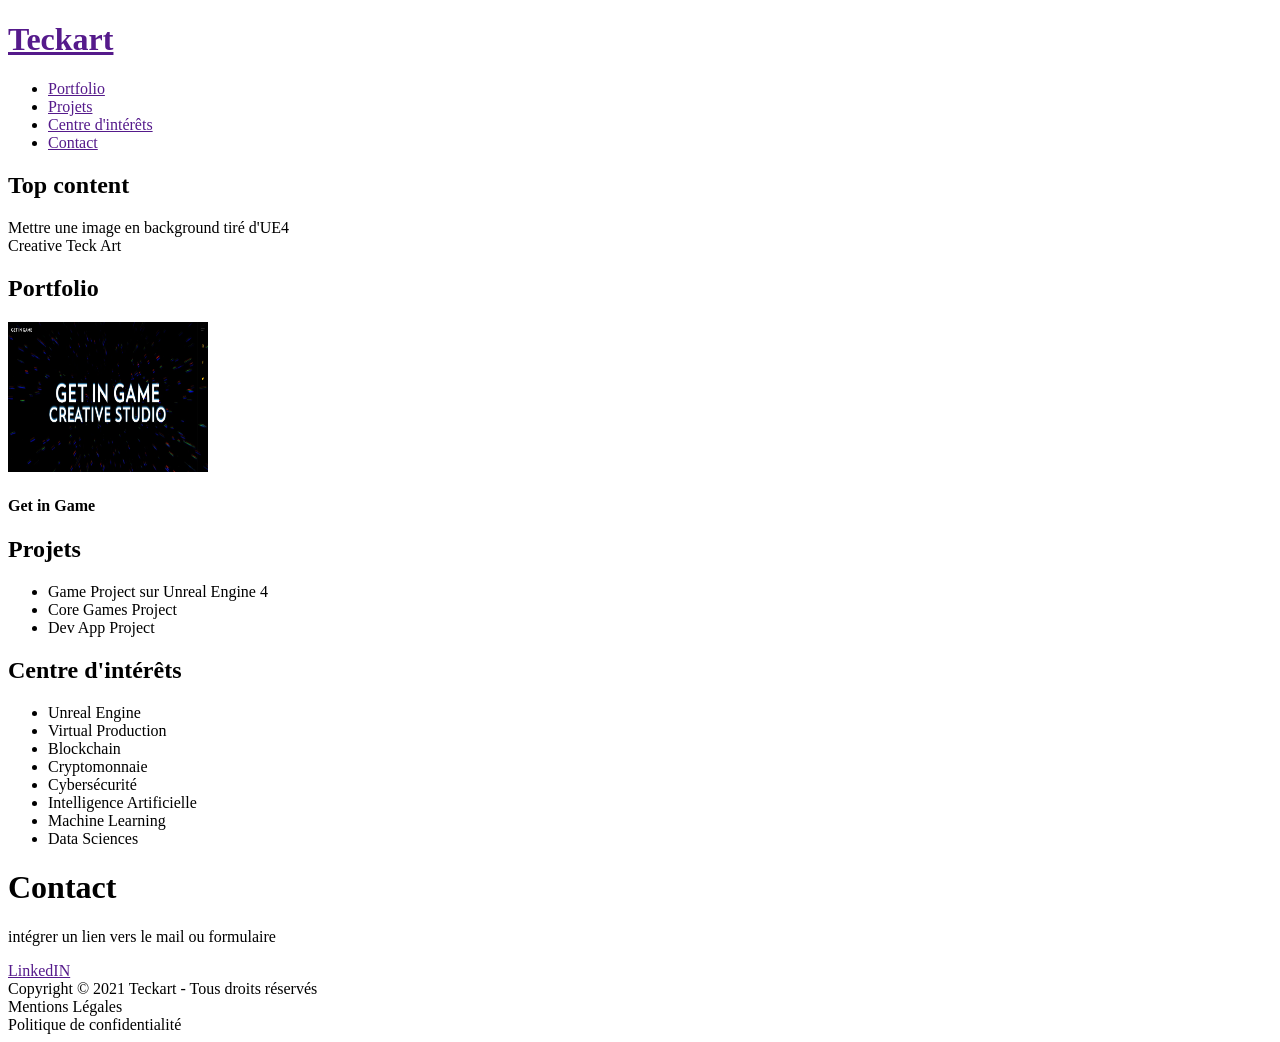
==== public/index.html @ 4302334b "first commit HTML" ====
<!DOCTYPE html>
<html lang="en">
<head>
    <meta charset="UTF-8">
    <meta http-equiv="X-UA-Compatible" content="IE=edge">
    <meta name="viewport" content="width=device-width, initial-scale=1.0">
    <link rel="stylesheet" type="text/css" href="/src/styles.css">
    <title>Teckart</title>
</head>

<body>
    <header>
        <div id="logo"> 
            <h1><a href="">Teckart</a></h1> 
        </div>

        <nav class="menu">
            <ul>
                <li><a href="">Portfolio</a></li>
                <li><a href="">Projets</a></li>
                <li><a href="">Centre d'intérêts</a></li>
                <li><a href="">Contact</a></li>
            </ul>
        </nav>
    </header>

    <div class="container">
        <section class="top-content">
            <h1>Top content</h1>
            <p>Mettre une image en background tiré d'UE4 <br> Creative Teck Art </p>
        </section>

        <section class="portfolio">
            <h1>Portfolio</h1>

            <div class="getingame">
                <a href="https://getingame.com" target="blank"><img src="/public/images/gig-screenshot.jpg" width=200px height= 150px alt="Screen Get in Game"></a>
                <h4>Get in Game</h4>
            </div>
        </section>
        
        <section class="project">
            <h1>Projets</h1>

            <ul>
                <li>Game Project sur Unreal Engine 4</li>
                <li>Core Games Project</li>
                <li>Dev App Project</li>
            </ul>
        </section>
        
        <section class="hobbies">
            <h1>Centre d'intérêts</h1>

            <ul>
                <li>Unreal Engine</li>
                <li>Virtual Production</li>
                <li>Blockchain</li>
                <li>Cryptomonnaie</li>
                <li>Cybersécurité</li>
                <li>Intelligence Artificielle</li>
                <li>Machine Learning</li>
                <li>Data Sciences</li>
            </ul>
        </section>
    </div>

    <footer>

        <div class="contact">
            <h1>Contact</h1>
            <p>intégrer un lien vers le mail ou formulaire</p>
        </div>
        <div class="socialMedia">
            <a href="">LinkedIN</a>
        </div>

        <div class="copyright">Copyright © 2021 Teckart - Tous droits réservés</div>
        <div class="mention">Mentions Légales</div>
        <div class="confidence">Politique de confidentialité</div>
    </footer>
</body>
</html>
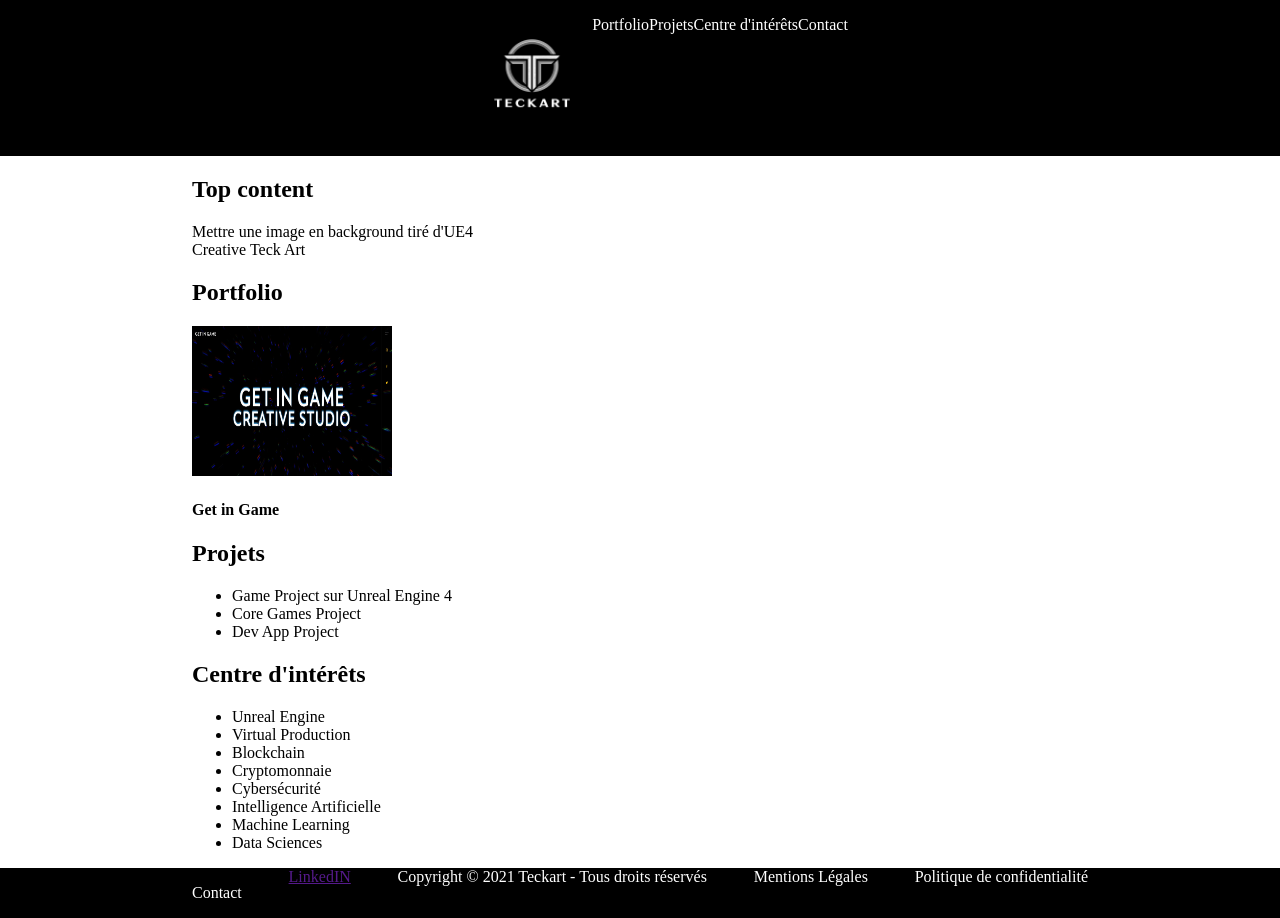
==== commit 9294f7a0: "CSS" ====
--- a/public/index.html
+++ b/public/index.html
@@ -10,16 +10,13 @@
 
 <body>
     <header>
-        <div id="logo"> 
-            <h1><a href="">Teckart</a></h1> 
-        </div>
-
-        <nav class="menu">
+        <nav>
             <ul>
-                <li><a href="">Portfolio</a></li>
-                <li><a href="">Projets</a></li>
-                <li><a href="">Centre d'intérêts</a></li>
-                <li><a href="">Contact</a></li>
+                <li><a href="#"><img src="/public/images/logo/Logo-blanc.png" width="120" alt="Logo-noir"></a></li>
+                <li><a href="#">Portfolio</a></li>
+                <li><a href="#">Projets</a></li>
+                <li><a href="#">Centre d'intérêts</a></li>
+                <li><a href="#">Contact</a></li>
             </ul>
         </nav>
     </header>
@@ -34,7 +31,7 @@
             <h1>Portfolio</h1>
 
             <div class="getingame">
-                <a href="https://getingame.com" target="blank"><img src="/public/images/gig-screenshot.jpg" width=200px height= 150px alt="Screen Get in Game"></a>
+                <a href="https://getingame.com" target="blank"><img src="/public/images/portfolio/gig-screenshot.jpg" width=200px height= 150px alt="Screen Get in Game"></a>
                 <h4>Get in Game</h4>
             </div>
         </section>
@@ -68,8 +65,7 @@
     <footer>
 
         <div class="contact">
-            <h1>Contact</h1>
-            <p>intégrer un lien vers le mail ou formulaire</p>
+            <p>Contact</p>
         </div>
         <div class="socialMedia">
             <a href="">LinkedIN</a>
--- a/src/styles.css
+++ b/src/styles.css
@@ -0,0 +1,48 @@
+body{
+    background-color : black;
+    margin: 0;
+    height : 100vh;
+    width : 100%;
+}
+
+/*** header ***/
+
+header{
+    display : flex;
+    padding: 0 15% 0 15%;
+    color : white;
+    height: auto;
+    width: auto;
+    justify-content:center;
+    align-items:stretch;
+}
+
+/*** navigation ***/
+
+nav ul {
+    list-style-type : none;
+    display: flex; 
+    justify-content : space-between;
+ }
+
+nav a {
+    color : white;
+    text-decoration: none;
+
+}
+.container{
+    background-color : white;
+    padding: 0 15% 0 15%;
+
+    overflow : hidden;
+}
+
+/*** footer ***/
+
+footer{
+    display: flex;
+    color : white;
+    padding: 0 15% 0 15%;
+    justify-content:space-between;
+    align-items:stretch;
+}
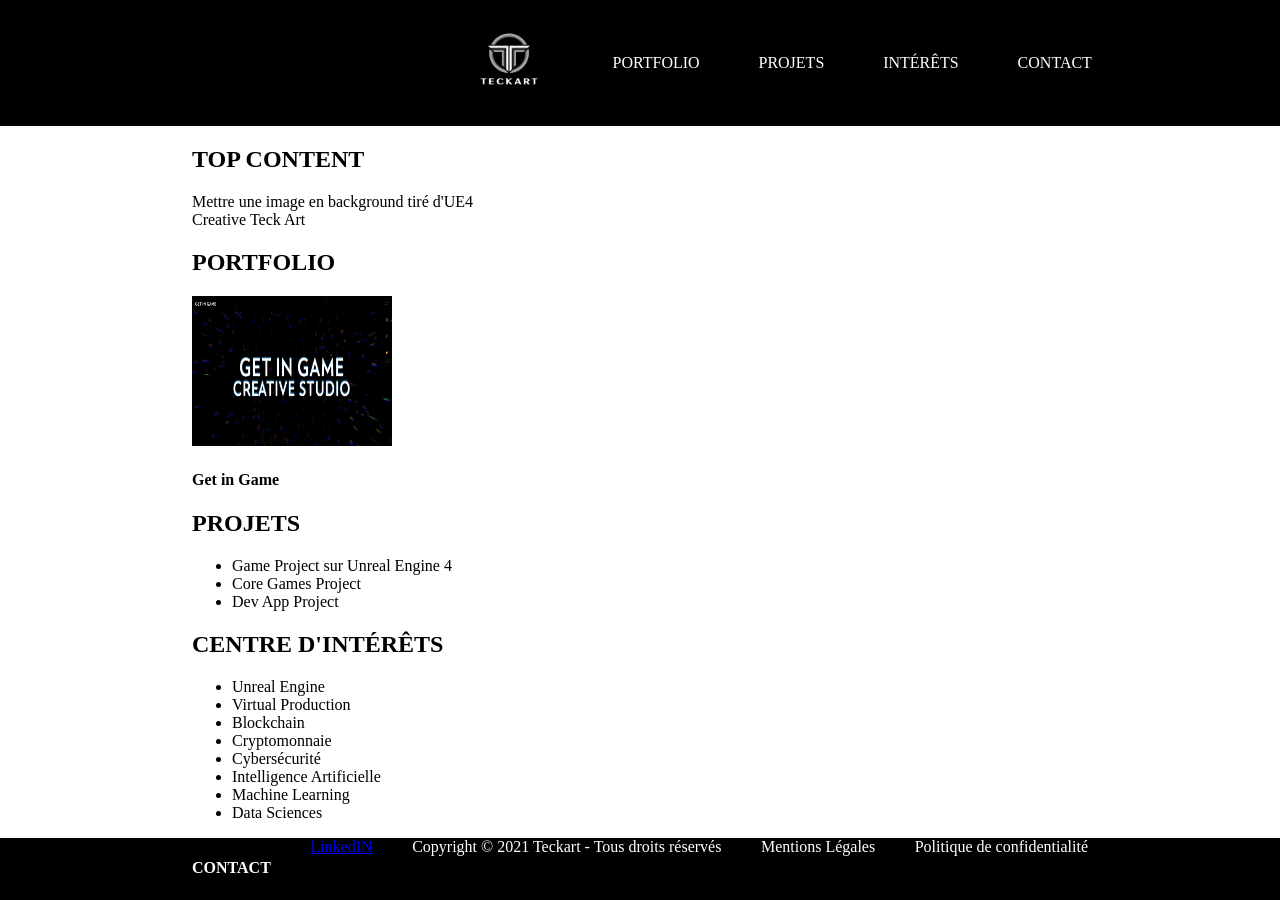
==== commit bcbad36b: "CSS 1.2" ====
--- a/public/index.html
+++ b/public/index.html
@@ -1,79 +1,81 @@
 <!DOCTYPE html>
 <html lang="en">
-<head>
-    <meta charset="UTF-8">
-    <meta http-equiv="X-UA-Compatible" content="IE=edge">
-    <meta name="viewport" content="width=device-width, initial-scale=1.0">
-    <link rel="stylesheet" type="text/css" href="/src/styles.css">
-    <title>Teckart</title>
-</head>
+    <head>
+        <meta charset="UTF-8">
+        <meta http-equiv="X-UA-Compatible" content="IE=edge">
+        <meta name="viewport" content="width=device-width, initial-scale=1.0">
+        <link rel="stylesheet" type="text/css" href="/src/styles.css">
+        <title>Teckart</title>
+    </head>
 
-<body>
-    <header>
-        <nav>
-            <ul>
-                <li><a href="#"><img src="/public/images/logo/Logo-blanc.png" width="120" alt="Logo-noir"></a></li>
-                <li><a href="#">Portfolio</a></li>
-                <li><a href="#">Projets</a></li>
-                <li><a href="#">Centre d'intérêts</a></li>
-                <li><a href="#">Contact</a></li>
-            </ul>
-        </nav>
-    </header>
+    <body>
+        <div id="main-wrapper">
+            <header>
+                <nav>
+                    <ul>
+                        <li><a href="#"><img src="/public/images/logo/Logo-blanc.png" alt="Logo-noir"></a></li>
+                        <li><a href="#">Portfolio</a></li>
+                        <li><a href="#">Projets</a></li>
+                        <li><a href="#">Intérêts</a></li>
+                        <li><a href="#">Contact</a></li>
+                    </ul>
+                </nav>
+            </header>
 
-    <div class="container">
-        <section class="top-content">
-            <h1>Top content</h1>
-            <p>Mettre une image en background tiré d'UE4 <br> Creative Teck Art </p>
-        </section>
 
-        <section class="portfolio">
-            <h1>Portfolio</h1>
+            <div id="container">
+                <section class="top-content">
+                    <h1>Top content</h1>
+                    <p>Mettre une image en background tiré d'UE4 <br> Creative Teck Art </p>
+                </section>
 
-            <div class="getingame">
-                <a href="https://getingame.com" target="blank"><img src="/public/images/portfolio/gig-screenshot.jpg" width=200px height= 150px alt="Screen Get in Game"></a>
-                <h4>Get in Game</h4>
+                <section class="portfolio">
+                    <h1>Portfolio</h1>
+
+                    <div class="getingame">
+                        <a href="https://getingame.com" target="blank"><img src="/public/images/portfolio/gig-screenshot.jpg" width=200px height= 150px alt="Screen Get in Game"></a>
+                        <h4>Get in Game</h4>
+                    </div>
+                </section>
+                
+                <section class="project">
+                    <h1>Projets</h1>
+
+                    <ul>
+                        <li>Game Project sur Unreal Engine 4</li>
+                        <li>Core Games Project</li>
+                        <li>Dev App Project</li>
+                    </ul>
+                </section>
+                
+                <section class="hobbies">
+                    <h1>Centre d'intérêts</h1>
+
+                    <ul>
+                        <li>Unreal Engine</li>
+                        <li>Virtual Production</li>
+                        <li>Blockchain</li>
+                        <li>Cryptomonnaie</li>
+                        <li>Cybersécurité</li>
+                        <li>Intelligence Artificielle</li>
+                        <li>Machine Learning</li>
+                        <li>Data Sciences</li>
+                    </ul>
+                </section>
             </div>
-        </section>
-        
-        <section class="project">
-            <h1>Projets</h1>
 
-            <ul>
-                <li>Game Project sur Unreal Engine 4</li>
-                <li>Core Games Project</li>
-                <li>Dev App Project</li>
-            </ul>
-        </section>
-        
-        <section class="hobbies">
-            <h1>Centre d'intérêts</h1>
+            <footer>
+                <div id="contact">
+                    <h4>Contact</h4>
+                </div>
+                <div id="socialMedia">
+                    <a href="#">LinkedIN</a>
+                </div>
 
-            <ul>
-                <li>Unreal Engine</li>
-                <li>Virtual Production</li>
-                <li>Blockchain</li>
-                <li>Cryptomonnaie</li>
-                <li>Cybersécurité</li>
-                <li>Intelligence Artificielle</li>
-                <li>Machine Learning</li>
-                <li>Data Sciences</li>
-            </ul>
-        </section>
-    </div>
-
-    <footer>
-
-        <div class="contact">
-            <p>Contact</p>
-        </div>
-        <div class="socialMedia">
-            <a href="">LinkedIN</a>
-        </div>
-
-        <div class="copyright">Copyright © 2021 Teckart - Tous droits réservés</div>
-        <div class="mention">Mentions Légales</div>
-        <div class="confidence">Politique de confidentialité</div>
-    </footer>
-</body>
+                <div id="copyright">Copyright © 2021 Teckart - Tous droits réservés</div>
+                <div id="mention">Mentions Légales</div>
+                <div id="confidence">Politique de confidentialité</div>
+            </footer>
+        </div>  
+    </body>
 </html>
--- a/src/styles.css
+++ b/src/styles.css
@@ -1,8 +1,17 @@
+/*** Elements principaux de la page ***/
+
 body{
     background-color : black;
-    margin: 0;
+    margin:auto;
+}
+
+#main-wrapper{
     height : 100vh;
     width : 100%;
+}
+
+section h1, footer h4, nav a {
+    text-transform:uppercase;
 }
 
 /*** header ***/
@@ -10,30 +19,42 @@
 header{
     display : flex;
     padding: 0 15% 0 15%;
-    color : white;
-    height: auto;
-    width: auto;
-    justify-content:center;
-    align-items:stretch;
+    justify-content: center;
 }
 
 /*** navigation ***/
 
+nav img{
+    width: 90px;
+    height:90px; 
+    align-items: baseline;
+}
+
 nav ul {
     list-style-type : none;
     display: flex; 
-    justify-content : space-between;
- }
+    align-items: center; 
+}
+
+nav li {
+    margin-right: 15%;
+   
+}
 
 nav a {
     color : white;
     text-decoration: none;
+}
 
+nav a:hover, nav a:active {
+    color:silver;    
 }
-.container{
+
+/*** main ***/
+
+#container{
     background-color : white;
     padding: 0 15% 0 15%;
-
     overflow : hidden;
 }
 
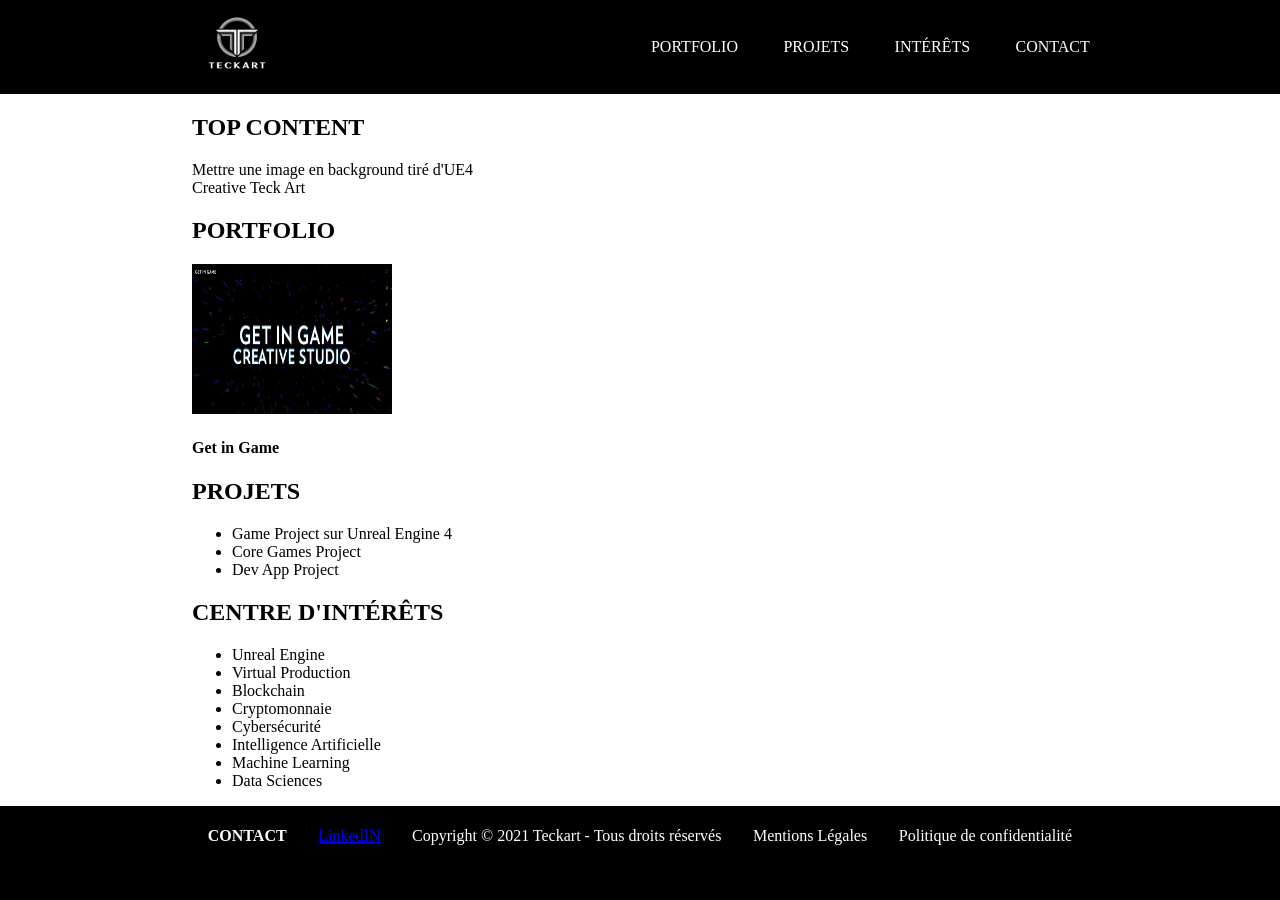
==== commit 14e93160: "css 1.3" ====
--- a/public/index.html
+++ b/public/index.html
@@ -11,9 +11,13 @@
     <body>
         <div id="main-wrapper">
             <header>
+                <div id="logo">
+                    <a href="#"><img src="/public/images/logo/Logo-blanc.png" alt="Logo-noir"></a>
+                </div>    
+                
                 <nav>
                     <ul>
-                        <li><a href="#"><img src="/public/images/logo/Logo-blanc.png" alt="Logo-noir"></a></li>
+
                         <li><a href="#">Portfolio</a></li>
                         <li><a href="#">Projets</a></li>
                         <li><a href="#">Intérêts</a></li>
--- a/src/styles.css
+++ b/src/styles.css
@@ -8,6 +8,7 @@
 #main-wrapper{
     height : 100vh;
     width : 100%;
+
 }
 
 section h1, footer h4, nav a {
@@ -19,17 +20,21 @@
 header{
     display : flex;
     padding: 0 15% 0 15%;
-    justify-content: center;
+    justify-content: space-between;
+    align-items: center;
 }
 
 /*** navigation ***/
 
-nav img{
+#logo img{
     width: 90px;
     height:90px; 
     align-items: baseline;
+
 }
-
+nav {
+    padding: 0 15% 0 15%;
+}
 nav ul {
     list-style-type : none;
     display: flex; 
@@ -38,7 +43,6 @@
 
 nav li {
     margin-right: 15%;
-   
 }
 
 nav a {
@@ -64,6 +68,6 @@
     display: flex;
     color : white;
     padding: 0 15% 0 15%;
-    justify-content:space-between;
-    align-items:stretch;
+    justify-content:space-around;
+    align-items:center;
 }
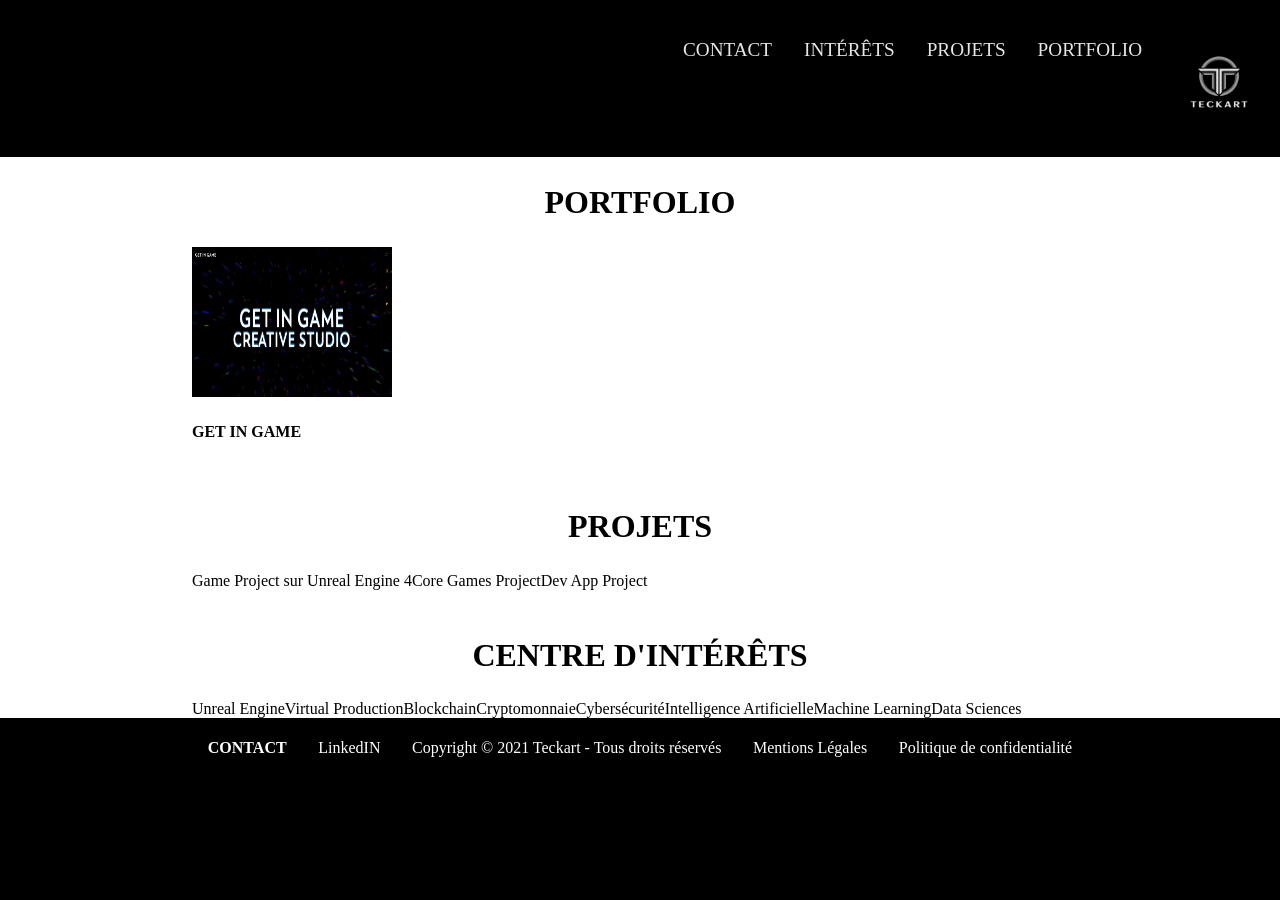
==== commit a10f92fe: "CSS 1.4" ====
--- a/public/index.html
+++ b/public/index.html
@@ -11,28 +11,28 @@
     <body>
         <div id="main-wrapper">
             <header>
-                <div id="logo">
+                <!-- <div id="logo">
                     <a href="#"><img src="/public/images/logo/Logo-blanc.png" alt="Logo-noir"></a>
-                </div>    
+                </div>     -->
                 
                 <nav>
                     <ul>
-
+                        <li id="logo"><a href="#"><img src="/public/images/logo/Logo-blanc.png" alt="Logo-noir"></a></li>
                         <li><a href="#">Portfolio</a></li>
                         <li><a href="#">Projets</a></li>
                         <li><a href="#">Intérêts</a></li>
                         <li><a href="#">Contact</a></li>
                     </ul>
                 </nav>
+                <div id="background_image">
+                    <h1>Teckart</h1>
+                    <p>*Mettre une image en background tiré d'UE4*</p>
+                    <h3>Creative Teck Art</h3> 
+                </div>
             </header>
 
 
             <div id="container">
-                <section class="top-content">
-                    <h1>Top content</h1>
-                    <p>Mettre une image en background tiré d'UE4 <br> Creative Teck Art </p>
-                </section>
-
                 <section class="portfolio">
                     <h1>Portfolio</h1>
 
--- a/src/styles.css
+++ b/src/styles.css
@@ -1,54 +1,77 @@
 /*** Elements principaux de la page ***/
 
-body{
-    background-color : black;
-    margin:auto;
+body {
+
+    /* mettre un font-family*/
+    background : black;
+    margin:0;
+    padding:0;
 }
 
-#main-wrapper{
-    height : 100vh;
-    width : 100%;
+ul {
+    margin:0;
+    padding:0;
+} 
+
+li {
+    list-style-type:none;
 
 }
 
-section h1, footer h4, nav a {
+h1 {
+    text-transform:uppercase;
+    text-align:center;
+    font-size: 2em;
+}
+
+h4, nav a {
     text-transform:uppercase;
 }
 
-/*** header ***/
-
-header{
-    display : flex;
-    padding: 0 15% 0 15%;
-    justify-content: space-between;
-    align-items: center;
+a {
+    text-decoration: none;
+    color: white;
 }
 
-/*** navigation ***/
 
-#logo img{
+/* #main-wrapper{
+    height : 100vh;
+    
+} */
+
+/************* header ************/
+
+
+/*** NAVBAR ***/
+
+nav #logo img{
+    width: 100%;
     width: 90px;
     height:90px; 
-    align-items: baseline;
+    float: left;
+} 
 
-}
 nav {
-    padding: 0 15% 0 15%;
-}
-nav ul {
-    list-style-type : none;
-    display: flex; 
-    align-items: center; 
+    overflow : hidden;
+    background: black;
+    position : fixed;
+    width: 100%;
+    opacity: 0.9;
 }
 
-nav li {
-    margin-right: 15%;
+header li {
+    float: right;
+    font-size: 1.2em;
 }
 
-nav a {
-    color : white;
+header li a {
     text-decoration: none;
+    display: block;
+    text-align: center;
+    padding: 18px 16px;
 }
+
+
 
 nav a:hover, nav a:active {
     color:silver;    
@@ -58,16 +81,52 @@
 
 #container{
     background-color : white;
-    padding: 0 15% 0 15%;
+    padding: 0 15%;
     overflow : hidden;
 }
+
+
+.top-content{
+    text-align: center;
+    align-items: center;
+}
+
+.portfolio{
+    align-items: center;
+}
+
+
+.project{
+    padding-top: 20px;
+    list-style-type : none;
+    text-align: center;
+    align-items: center;
+}
+.project ul {
+    list-style-type : none;
+    display: flex; 
+    align-items: center;
+}
+
+.hobbies{ 
+    padding-top : 20px;
+    list-style-type : none;
+    text-align: center;
+    align-items: center;
+}
+.hobbies ul {
+    list-style-type : none;
+    display: flex; 
+    align-items: center;
+}
+
 
 /*** footer ***/
 
 footer{
     display: flex;
     color : white;
-    padding: 0 15% 0 15%;
+    padding: 0 15%;
     justify-content:space-around;
     align-items:center;
 }
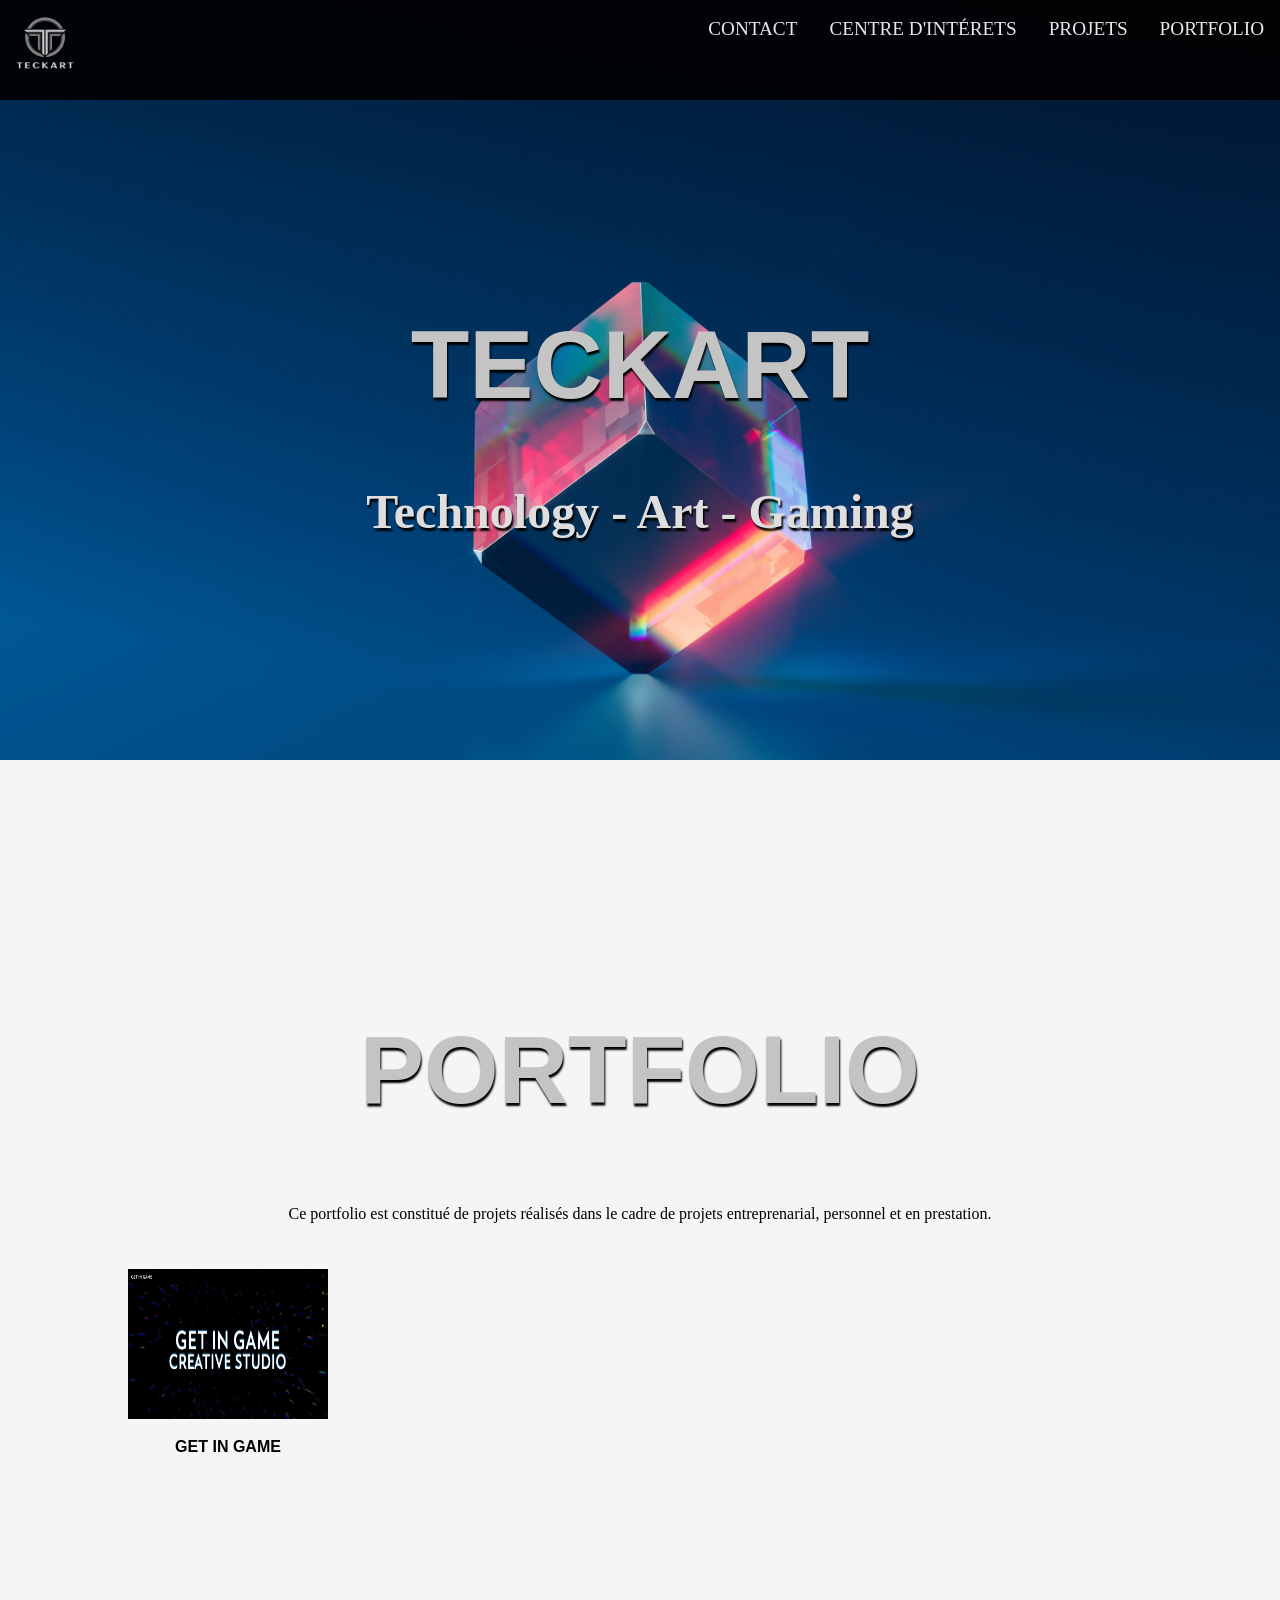
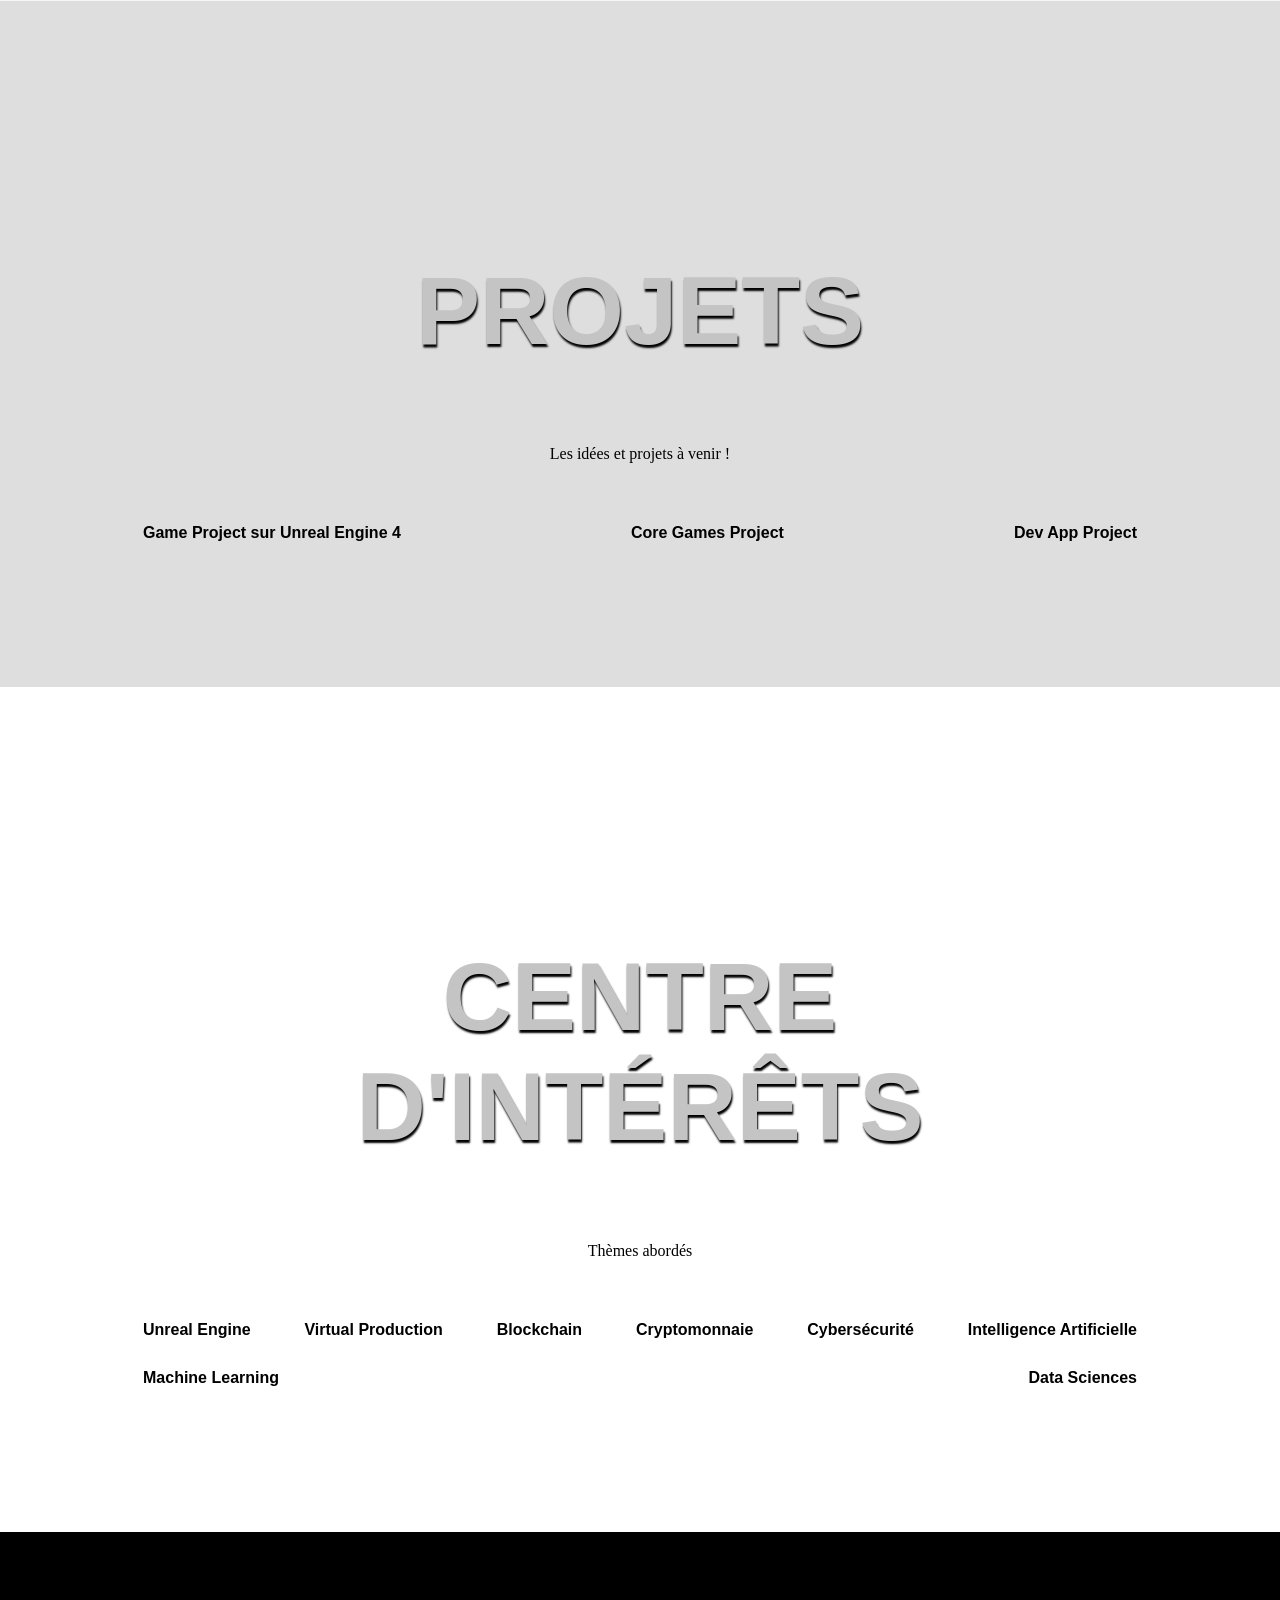
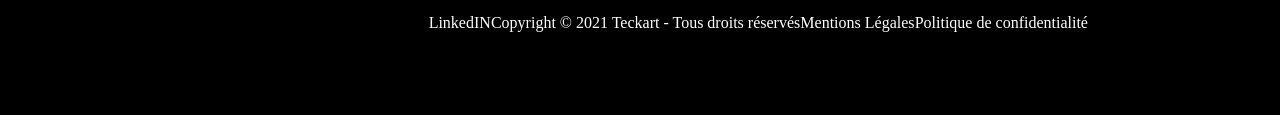
==== commit f4cc475d: "CSS 1.5" ====
--- a/public/index.html
+++ b/public/index.html
@@ -11,60 +11,107 @@
     <body>
         <div id="main-wrapper">
             <header>
-                <!-- <div id="logo">
+                <div id="logo">
                     <a href="#"><img src="/public/images/logo/Logo-blanc.png" alt="Logo-noir"></a>
-                </div>     -->
+                </div>    
                 
                 <nav>
                     <ul>
-                        <li id="logo"><a href="#"><img src="/public/images/logo/Logo-blanc.png" alt="Logo-noir"></a></li>
+                        <!-- <li id="logo"><a href="#"><img src="/public/images/logo/Logo-blanc.png" alt="Logo-noir"></a></li> -->
                         <li><a href="#">Portfolio</a></li>
                         <li><a href="#">Projets</a></li>
-                        <li><a href="#">Intérêts</a></li>
+                        <li><a href="#">Centre d'intérets</a></li>
                         <li><a href="#">Contact</a></li>
                     </ul>
                 </nav>
                 <div id="background_image">
                     <h1>Teckart</h1>
-                    <p>*Mettre une image en background tiré d'UE4*</p>
-                    <h3>Creative Teck Art</h3> 
+                    <h3>Technology - Art - Gaming</h3> 
                 </div>
             </header>
 
 
             <div id="container">
-                <section class="portfolio">
-                    <h1>Portfolio</h1>
 
-                    <div class="getingame">
-                        <a href="https://getingame.com" target="blank"><img src="/public/images/portfolio/gig-screenshot.jpg" width=200px height= 150px alt="Screen Get in Game"></a>
-                        <h4>Get in Game</h4>
+                <section id="portfolio">
+
+                    <div class="text-intro">
+                         <h1>Portfolio</h1>
+                         <p>Ce portfolio est constitué de projets réalisés dans le cadre de projets entreprenarial, personnel et en prestation.</p>
+                    </div> 
+
+                    <div id="list-portfolio">
+                        <div class="getingame">
+                            <a href="https://getingame.com" target="blank"><img src="/public/images/portfolio/gig-screenshot.jpg" width=200px height= 150px alt="Screen Get in Game"></a>
+                            <h4>Get in Game</h4>
+                        </div>
                     </div>
                 </section>
                 
-                <section class="project">
-                    <h1>Projets</h1>
+                <section id="project">
 
-                    <ul>
-                        <li>Game Project sur Unreal Engine 4</li>
-                        <li>Core Games Project</li>
-                        <li>Dev App Project</li>
-                    </ul>
+                    <div class="text-intro">
+                        <h1>Projets</h1>
+                        <p>Les idées et projets à venir !</p>
+                    </div> 
+
+                    <div id="list-project">
+                        <div class="block-project">
+                            <a href="#"><h2>Game Project sur Unreal Engine 4</h2></a>
+                        </div>
+
+                        <div class="block-project">
+                            <a href="#"><h2>Core Games Project</h2></a>
+                        </div>
+
+                        <div class="block-project">
+                            <a href="#"><h2>Dev App Project</h2></a>
+                        </div>
+      
+                    </div>
                 </section>
                 
-                <section class="hobbies">
-                    <h1>Centre d'intérêts</h1>
+                <section id="hobbies">
 
-                    <ul>
-                        <li>Unreal Engine</li>
-                        <li>Virtual Production</li>
-                        <li>Blockchain</li>
-                        <li>Cryptomonnaie</li>
-                        <li>Cybersécurité</li>
-                        <li>Intelligence Artificielle</li>
-                        <li>Machine Learning</li>
-                        <li>Data Sciences</li>
-                    </ul>
+                    <div class="text-intro">
+                        <h1>Centre d'intérêts</h1>
+                        <p>Thèmes abordés</p> 
+                    </div> 
+
+                    <div id="list-hobbies">
+                        <div class="block-hobbies">
+                            <a href="#"><h2>Unreal Engine</h2></a>
+                        </div>
+
+                        <div class="block-hobbies">
+                            <a href="#"><h2>Virtual Production</h2></a>
+                        </div>
+
+                        <div class="block-hobbies">
+                            <a href="#"><h2>Blockchain</h2></a>
+                        </div>
+
+                        <div class="block-hobbies">
+                            <a href="#"><h2>Cryptomonnaie</h2></a>
+                        </div>
+
+                        <div class="block-hobbies">
+                            <a href="#"><h2>Cybersécurité</h2></a>
+                        </div>
+
+                        <div class="block-hobbies">
+                            <a href="#"><h2>Intelligence Artificielle</h2></a>
+                        </div>
+
+                        <div class="block-hobbies">
+                            <a href="#"><h2>Machine Learning</h2></a>
+                        </div>
+
+                        <div class="block-hobbies">
+                            <a href="#"><h2>Data Sciences</h2></a>
+                        </div>
+                     </div> 
+
                 </section>
             </div>
 
--- a/src/styles.css
+++ b/src/styles.css
@@ -3,7 +3,7 @@
 body {
 
     /* mettre un font-family*/
-    background : black;
+    background : white;
     margin:0;
     padding:0;
 }
@@ -44,11 +44,14 @@
 
 /*** NAVBAR ***/
 
-nav #logo img{
-    width: 100%;
+#logo img{
     width: 90px;
     height:90px; 
-    float: left;
+    overflow : hidden;
+    position : fixed;
+    opacity: 0.8;
+    z-index : 1;
+
 } 
 
 nav {
@@ -56,7 +59,9 @@
     background: black;
     position : fixed;
     width: 100%;
+    height: 100px;
     opacity: 0.9;
+
 }
 
 header li {
@@ -74,57 +79,125 @@
 
 
 nav a:hover, nav a:active {
-    color:silver;    
-}
+    color:rgb(214, 214, 214);    
+}
+
+
+/* ****** Image Principale ****** */
+
+#background_image {
+    padding-top: 60px;
+    background: url(BG/bg-2.jpg) no-repeat fixed 50% 50%;
+    background-size: cover;
+    height: 700px;
+}
+
+h1 {
+    font-family: sans-serif;
+    text-align: center;
+    color:rgb(196, 196, 196);
+    font-size: 6em;
+    margin-top: 250px;
+    text-shadow: 1px 3px 2px Black;
+}
+
+h3 {
+    text-align: center;
+    color:rgb(223, 222, 222);
+    font-size:3em;
+    text-shadow: 1.5px 3px 2px Black;
+    /* padding-bottom: 100px; */
+}
+
 
 /*** main ***/
 
-#container{
-    background-color : white;
-    padding: 0 15%;
-    overflow : hidden;
-}
-
-
-.top-content{
-    text-align: center;
-    align-items: center;
-}
-
-.portfolio{
-    align-items: center;
-}
-
-
-.project{
-    padding-top: 20px;
-    list-style-type : none;
-    text-align: center;
-    align-items: center;
-}
-.project ul {
-    list-style-type : none;
-    display: flex; 
-    align-items: center;
-}
-
-.hobbies{ 
-    padding-top : 20px;
-    list-style-type : none;
-    text-align: center;
-    align-items: center;
-}
-.hobbies ul {
-    list-style-type : none;
-    display: flex; 
-    align-items: center;
-}
-
+/* ************** PORTFOLIO *********** */
+
+h4 {
+    text-align: center;
+    color:black;
+    font-size:3em;
+    /* padding-bottom: 100px; */
+}
+
+.text-intro {
+    padding : 0px 20%;
+    text-align: center;
+}
+
+#portfolio{
+    background-color:whitesmoke;
+    padding: 5px 0px 100px 0;
+}
+
+
+
+#list-portfolio {
+    display: flex;
+    flex-wrap: wrap;
+    justify-content: space-between;
+    padding: 30px 10%;
+}
+
+.getingame h4 {
+    font-family: sans-serif;
+    text-align: center;
+    font-size: 1em;
+    margin: 15px;
+    font-weight: bold;
+}
+
+#project{
+    background-color:rgb(223, 222, 222);
+    padding: 5px 0px 100px 0;
+}
+
+#list-project {
+    display: flex;
+    flex-wrap: wrap;
+    justify-content: space-between;
+    padding: 30px 10%;
+}
+
+.block-project h2 {
+    font-family: sans-serif;
+    text-align: center;
+    font-size: 1em;
+    margin: 15px;
+    font-weight: bold;
+    color:black;
+
+}
+
+#hobbies{
+    background-color:white;
+    padding: 5px 0px 100px 0;
+
+}
+
+#list-hobbies {
+    display: flex;
+    flex-wrap: wrap;
+    justify-content: space-between;
+    padding: 30px 10%;
+}
+
+.block-hobbies h2 {
+    font-family: sans-serif;
+    text-align: center;
+    font-size: 1em;
+    margin: 15px;
+    font-weight: bold;
+    color:black;
+
+}
 
 /*** footer ***/
 
 footer{
     display: flex;
+    background-color: black;
     color : white;
     padding: 0 15%;
     justify-content:space-around;
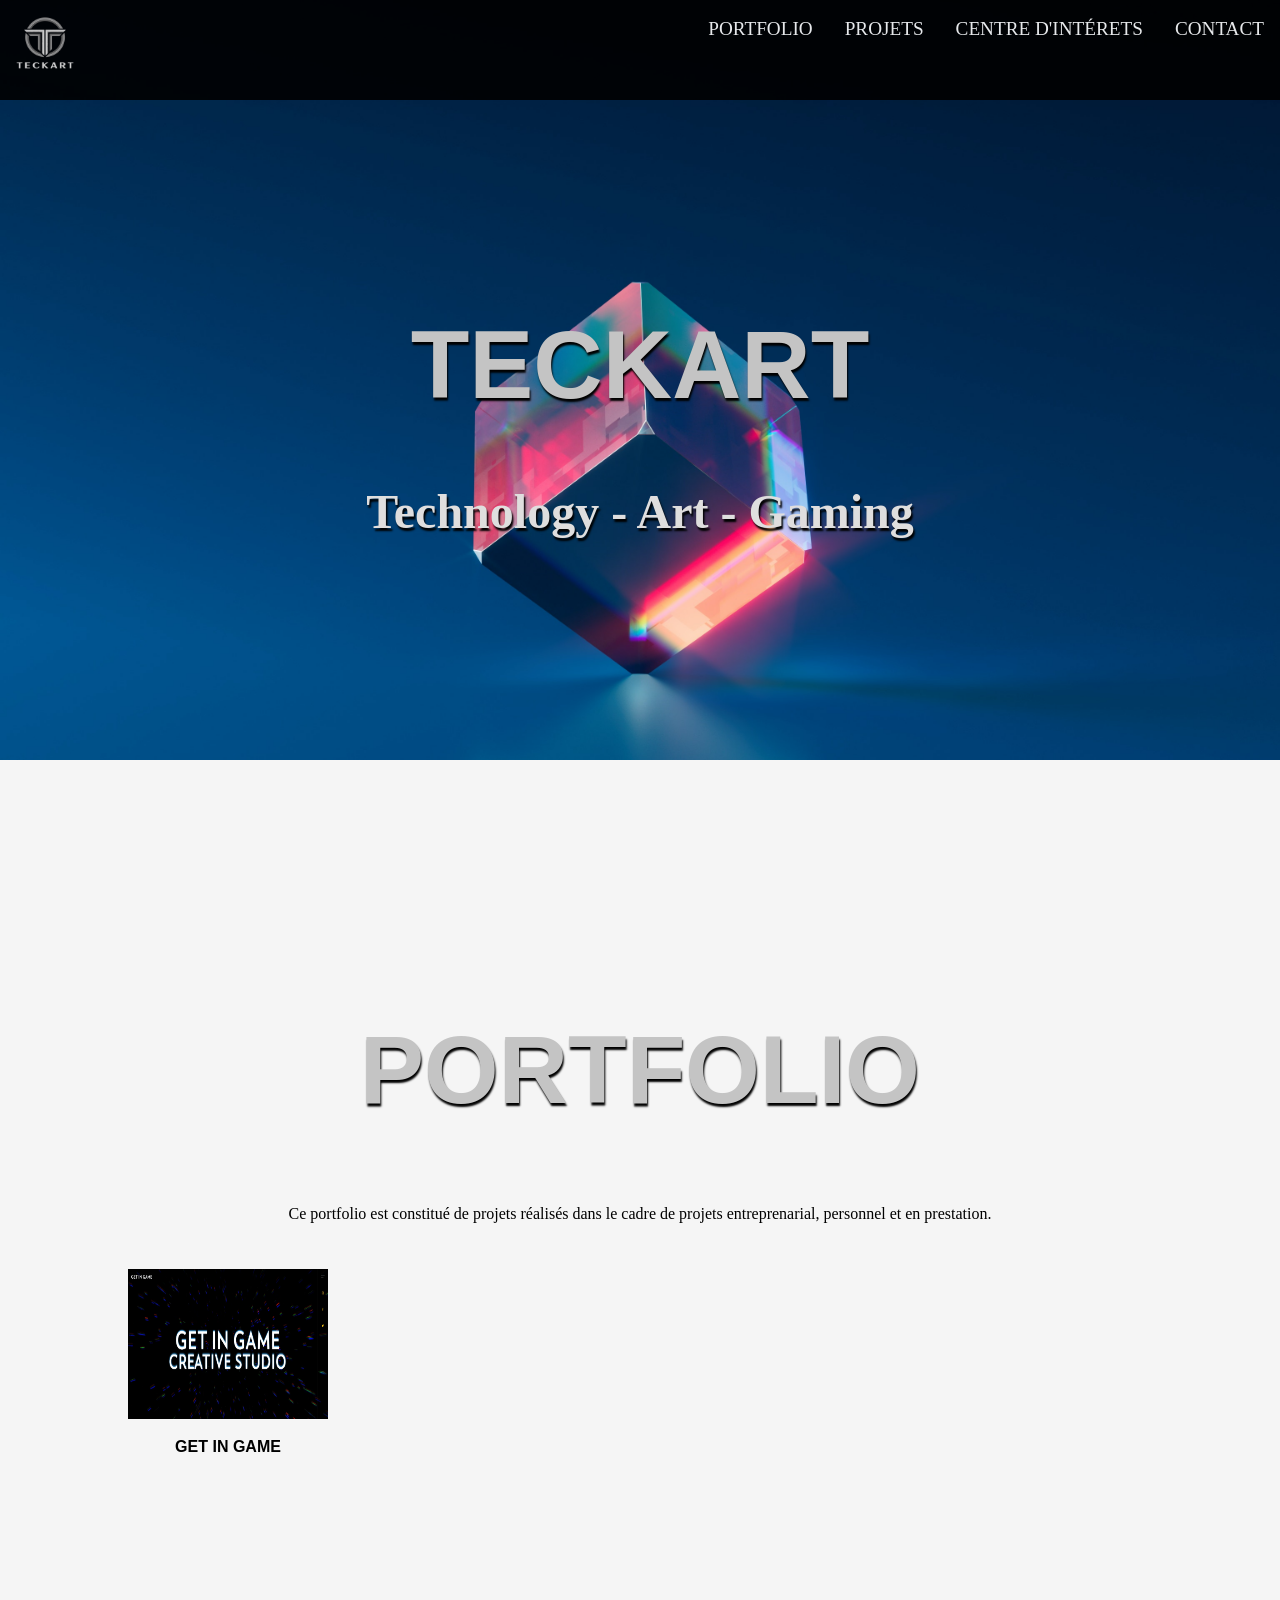
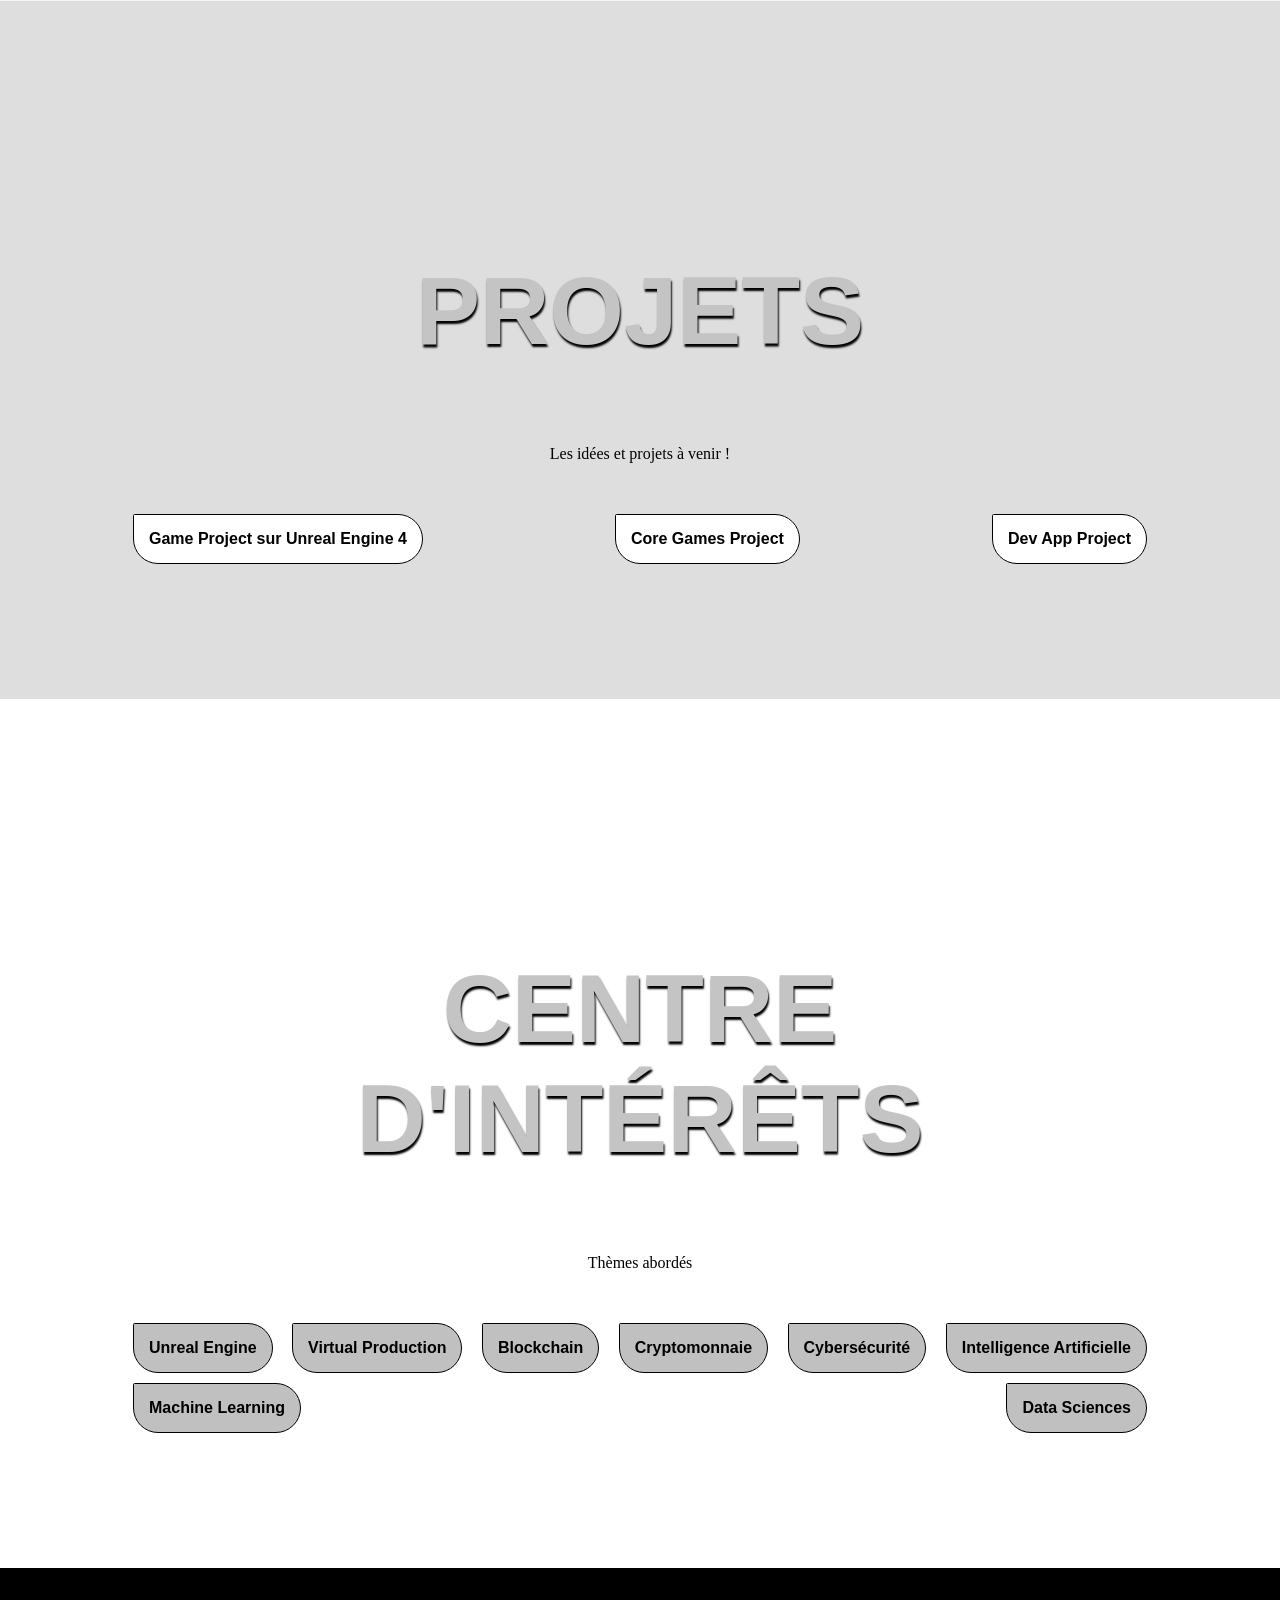
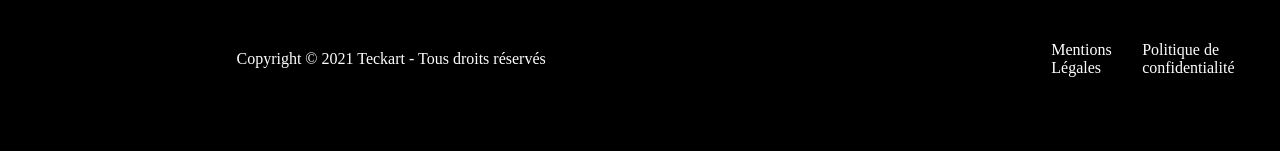
==== commit 9e1eca3f: "teckart.io V.1" ====
--- a/public/index.html
+++ b/public/index.html
@@ -18,10 +18,10 @@
                 <nav>
                     <ul>
                         <!-- <li id="logo"><a href="#"><img src="/public/images/logo/Logo-blanc.png" alt="Logo-noir"></a></li> -->
+                        <li><a href="#">Contact</a></li>
+                        <li><a href="#">Centre d'intérets</a></li>
+                        <li><a href="#">Projets</a></li>
                         <li><a href="#">Portfolio</a></li>
-                        <li><a href="#">Projets</a></li>
-                        <li><a href="#">Centre d'intérets</a></li>
-                        <li><a href="#">Contact</a></li>
                     </ul>
                 </nav>
                 <div id="background_image">
@@ -119,9 +119,9 @@
                 <div id="contact">
                     <h4>Contact</h4>
                 </div>
-                <div id="socialMedia">
+                <!-- <div id="socialMedia">
                     <a href="#">LinkedIN</a>
-                </div>
+                </div> -->
 
                 <div id="copyright">Copyright © 2021 Teckart - Tous droits réservés</div>
                 <div id="mention">Mentions Légales</div>
--- a/src/styles.css
+++ b/src/styles.css
@@ -61,7 +61,6 @@
     width: 100%;
     height: 100px;
     opacity: 0.9;
-
 }
 
 header li {
@@ -148,6 +147,8 @@
     font-weight: bold;
 }
 
+/* ************** PROJETS *********** */
+
 #project{
     background-color:rgb(223, 222, 222);
     padding: 5px 0px 100px 0;
@@ -167,8 +168,19 @@
     margin: 15px;
     font-weight: bold;
     color:black;
-
-}
+}
+
+
+.block-project {
+    display: flex;
+    border: 1px solid;
+    border-radius: 10px 10pc 10pc 10pc;
+    border-color: black;
+    background-color :white;
+    box-shadow: 1px;
+    margin: 5px 5px 5px 5px;
+}
+/* ************** HOBBIES *********** */
 
 #hobbies{
     background-color:white;
@@ -190,6 +202,16 @@
     margin: 15px;
     font-weight: bold;
     color:black;
+}
+
+.block-hobbies {
+    display: flex;
+    border: 1px solid;
+    border-radius: 10px 10pc 10pc 10pc;
+    border-color: black;
+    background-color :silver;
+    box-shadow: 1px;
+    margin: 5px 5px 5px 5px;
 
 }
 
@@ -199,7 +221,23 @@
     display: flex;
     background-color: black;
     color : white;
-    padding: 0 15%;
-    justify-content:space-around;
+    /* padding: 5px 5px; */
+    /* justify-content:space-around; */
     align-items:center;
 }
+
+/* #socialMedia {
+    margin-bottom: 20px;
+    text-align: left;
+}
+
+#mention {
+    display: flex;
+    margin-bottom: 20px;
+    padding: 0 10%;
+} */
+
+#copyright {
+    width: 80%;
+    text-align: left;
+}
